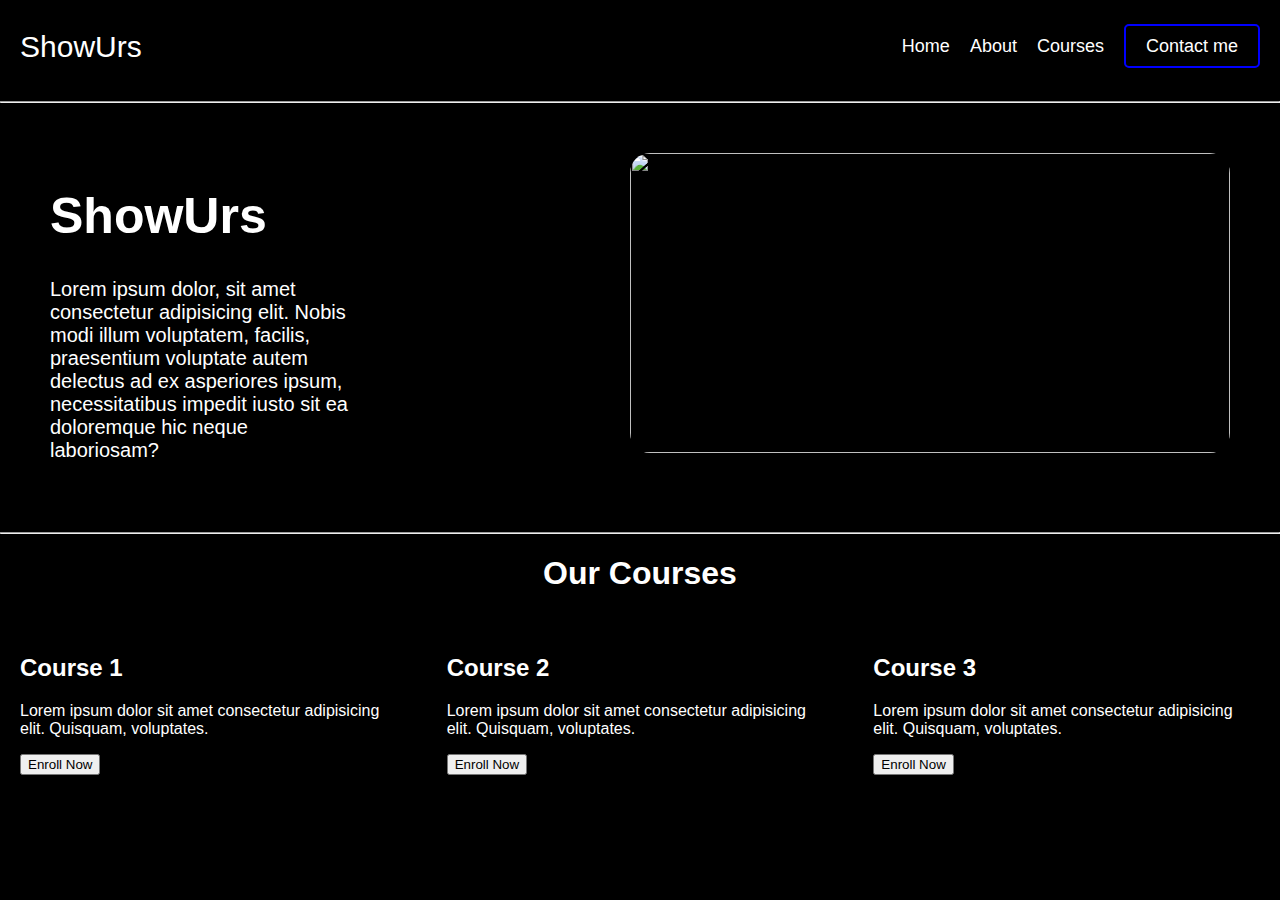
==== index.html @ 1a28e7a2 "Add files via upload" ====
<!DOCTYPE html>
<html lang="en">

<head>
    <meta charset="UTF-8">
    <meta name="viewport" content="width=device-width, initial-scale=1.0">
    <link rel="stylesheet" href="style.css">
    <title>Navbar Example</title>
</head>

<body>
    <nav class="navbar">
        <div class="logo">ShowUrs</div>
        <ul class="nav-links">
            <li><a href="./index.html">Home</a></li>
            <li><a href="./index.html">About</a></li>
            <li><a href="./index.html">Courses</a></li>
            <li><a href="./index.html" class="contact-btn">Contact me</a></li>
        </ul>
    </nav>
    <hr>
    <div class="first">
        <div class="container">
            <h1 class="ShowUrs">ShowUrs</h1>
            <p class="para1">Lorem ipsum dolor, sit amet consectetur adipisicing elit. Nobis modi illum voluptatem, facilis,
                praesentium
                voluptate autem delectus ad ex asperiores ipsum, necessitatibus impedit iusto sit ea doloremque hic
                neque
                laboriosam?</p>
        </div>
        <img src="./pexels-pixabay-356056.png" alt="">
    </div>
    <hr

    <!-- mid-section -->

    <main>
        <div class="container2">
            <h1 class="mid-heading" align="center">Our Courses</h1>
            <div class="mid-section">
                <div class="card">
                    <h2>Course 1</h2>
                    <p>Lorem ipsum dolor sit amet consectetur adipisicing elit. Quisquam, voluptates.</p>
                    <button>Enroll Now</button>
                </div>
                <div class="card">
                    <h2>Course 2</h2>
                    <p>Lorem ipsum dolor sit amet consectetur adipisicing elit. Quisquam, voluptates.</p>
                    <button>Enroll Now</button>
                </div>
                <div class="card">
                    <h2>Course 3</h2>
                    <p>Lorem ipsum dolor sit amet consectetur adipisicing elit. Quisquam, voluptates.</p>
                    <button>Enroll Now</button>
                </div>
            </div>
        </div>
    </main>
</body>

</html>
---- style.css ----
body {
            margin: 0;
            background-color: black;
            color: white;
            font-family: Arial, sans-serif;
        }
        .navbar {
            display: flex;
            justify-content: space-between;
            align-items: center;
            padding: 20px;
        }
        .logo {
            font-size: 30px;
        }
        .nav-links {
            display: flex;
            gap: 20px;
            list-style: none;
        }
        .nav-links a {
            text-decoration: none;
            color: white;
            font-size: 18px;
        }
        .contact-btn {
            padding: 10px 20px;
            border: 2px solid blue;
            color: white;
            text-decoration: none;
            border-radius: 5px;
            transition: background-color 0.3s;
        }
        .contact-btn:hover {
            background-color: blue;
        }
        .container{
            width: 300px;
            height: auto;
        }
        .first{
            display: flex;
            justify-content: space-between;
            margin: 50px;
        }
        img{
            width: 600px;
            height: 300px;
            border-radius: 20px;
        }
        .ShowUrs{
            font-size: 50px;
        }
        .para1{
            font-size: 20px;
        }

/* mid-section */

.main{
    display: flex;
}
.mid-section{
    display: flex;
}
.card{
    border: none;
    margin: 20px;
}
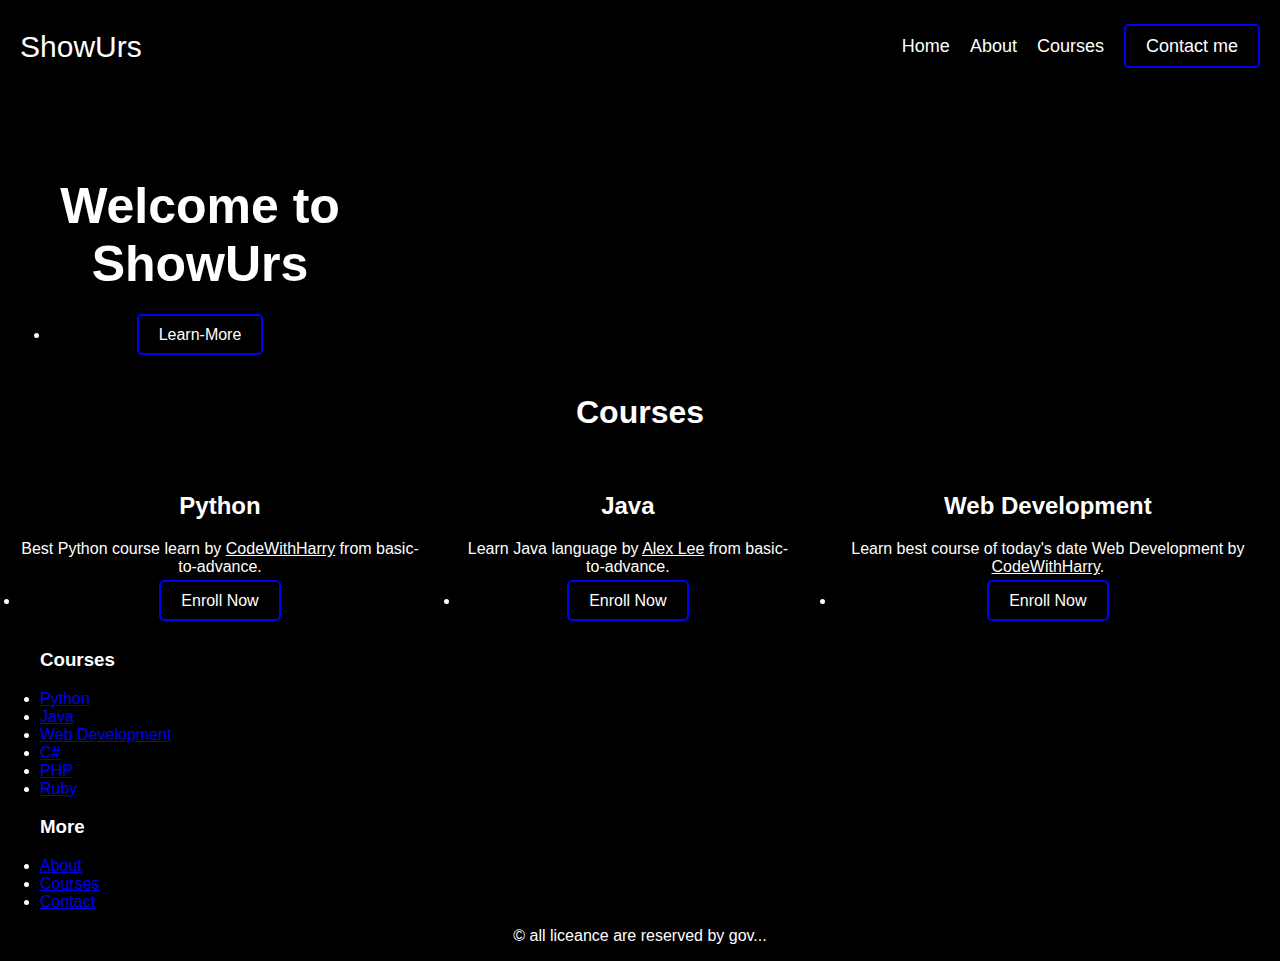
==== commit bb5fe8d3: "Update index.html" ====
--- a/index.html
+++ b/index.html
@@ -5,57 +5,76 @@
     <meta charset="UTF-8">
     <meta name="viewport" content="width=device-width, initial-scale=1.0">
     <link rel="stylesheet" href="style.css">
-    <title>Navbar Example</title>
+    <title>ShowUrs</title>
 </head>
 
 <body>
     <nav class="navbar">
         <div class="logo">ShowUrs</div>
         <ul class="nav-links">
-            <li><a href="./index.html">Home</a></li>
-            <li><a href="./index.html">About</a></li>
-            <li><a href="./index.html">Courses</a></li>
-            <li><a href="./index.html" class="contact-btn">Contact me</a></li>
+            <li class="man"><a href="./index.html">Home</a></li>
+            <li class="man"><a href="./index.html">About</a></li>
+            <li class="man"><a href="./index.html">Courses</a></li>
+            <li class="man"><a href="./About/about.html" class="contact-btn">Contact me</a></li>
         </ul>
     </nav>
-    <hr>
+    <!-- <hr> -->
     <div class="first">
         <div class="container">
-            <h1 class="ShowUrs">ShowUrs</h1>
-            <p class="para1">Lorem ipsum dolor, sit amet consectetur adipisicing elit. Nobis modi illum voluptatem, facilis,
-                praesentium
-                voluptate autem delectus ad ex asperiores ipsum, necessitatibus impedit iusto sit ea doloremque hic
-                neque
-                laboriosam?</p>
+            <h1 class="ShowUrs" align="center">Welcome to ShowUrs</h1>
+            <li align="center"><a href="./index.html" class="contact-btn">Learn-More</a></li>
         </div>
-        <img src="./pexels-pixabay-356056.png" alt="">
     </div>
-    <hr
 
     <!-- mid-section -->
 
     <main>
         <div class="container2">
-            <h1 class="mid-heading" align="center">Our Courses</h1>
+            <h1 class="mid-heading" align="center">Courses</h1>
             <div class="mid-section">
                 <div class="card">
-                    <h2>Course 1</h2>
-                    <p>Lorem ipsum dolor sit amet consectetur adipisicing elit. Quisquam, voluptates.</p>
-                    <button>Enroll Now</button>
+                    <h2 align="center">Python</h2>
+                    <p align="center">Best Python course learn by <u>CodeWithHarry</u> from basic-to-advance.</p>
+                    <li align="center"><a href="./index.html" class="contact-btn">Enroll Now</a></li>
                 </div>
                 <div class="card">
-                    <h2>Course 2</h2>
-                    <p>Lorem ipsum dolor sit amet consectetur adipisicing elit. Quisquam, voluptates.</p>
-                    <button>Enroll Now</button>
+                    <h2 align="center">Java</h2>
+                    <p align="center">Learn Java language by <u>Alex Lee</u> from basic-to-advance.</p>
+                    <li align="center"><a href="./index.html" class="contact-btn">Enroll Now</a></li>
                 </div>
                 <div class="card">
-                    <h2>Course 3</h2>
-                    <p>Lorem ipsum dolor sit amet consectetur adipisicing elit. Quisquam, voluptates.</p>
-                    <button>Enroll Now</button>
+                    <h2 align="center">Web Development</h2>
+                    <p align="center">Learn best course of today's date Web Development by <u>CodeWithHarry</u>.</p>
+                    <li align="center"><a href="./index.html" class="contact-btn">Enroll Now</a></li>
                 </div>
             </div>
         </div>
     </main>
+
+    <!-- footer -->
+
+    <footer>
+        <!-- <div class="footer">
+            <h3 class="footing">ShowUrs</h3>
+        </div> -->
+        <div class="sec-row">
+            <ul class="ul-row"><h3>Courses</h3>
+                <li><a href="./index.html">Python</a></li>
+                <li><a href="./index.html">Java</a></li>
+                <li><a href="./index.html">Web Development</a></li>
+                <li><a href="./index.html">C#</a></li>
+                <li><a href="./index.html">PHP</a></li>
+                <li><a href="./index.html">Ruby</a></li>
+            </ul>
+            <ul class="ul-row"><h3>More</h3>
+                <li><a href="./index.html">About</a></li>
+                <li><a href="./index.html">Courses</a></li>
+                <li><a href="./index.html">Contact</a></li>
+            </ul>
+        </div>
+    </footer>
+    <p align="center">© all liceance are reserved by gov...</p>
+
 </body>
 
-</html>+</html>
